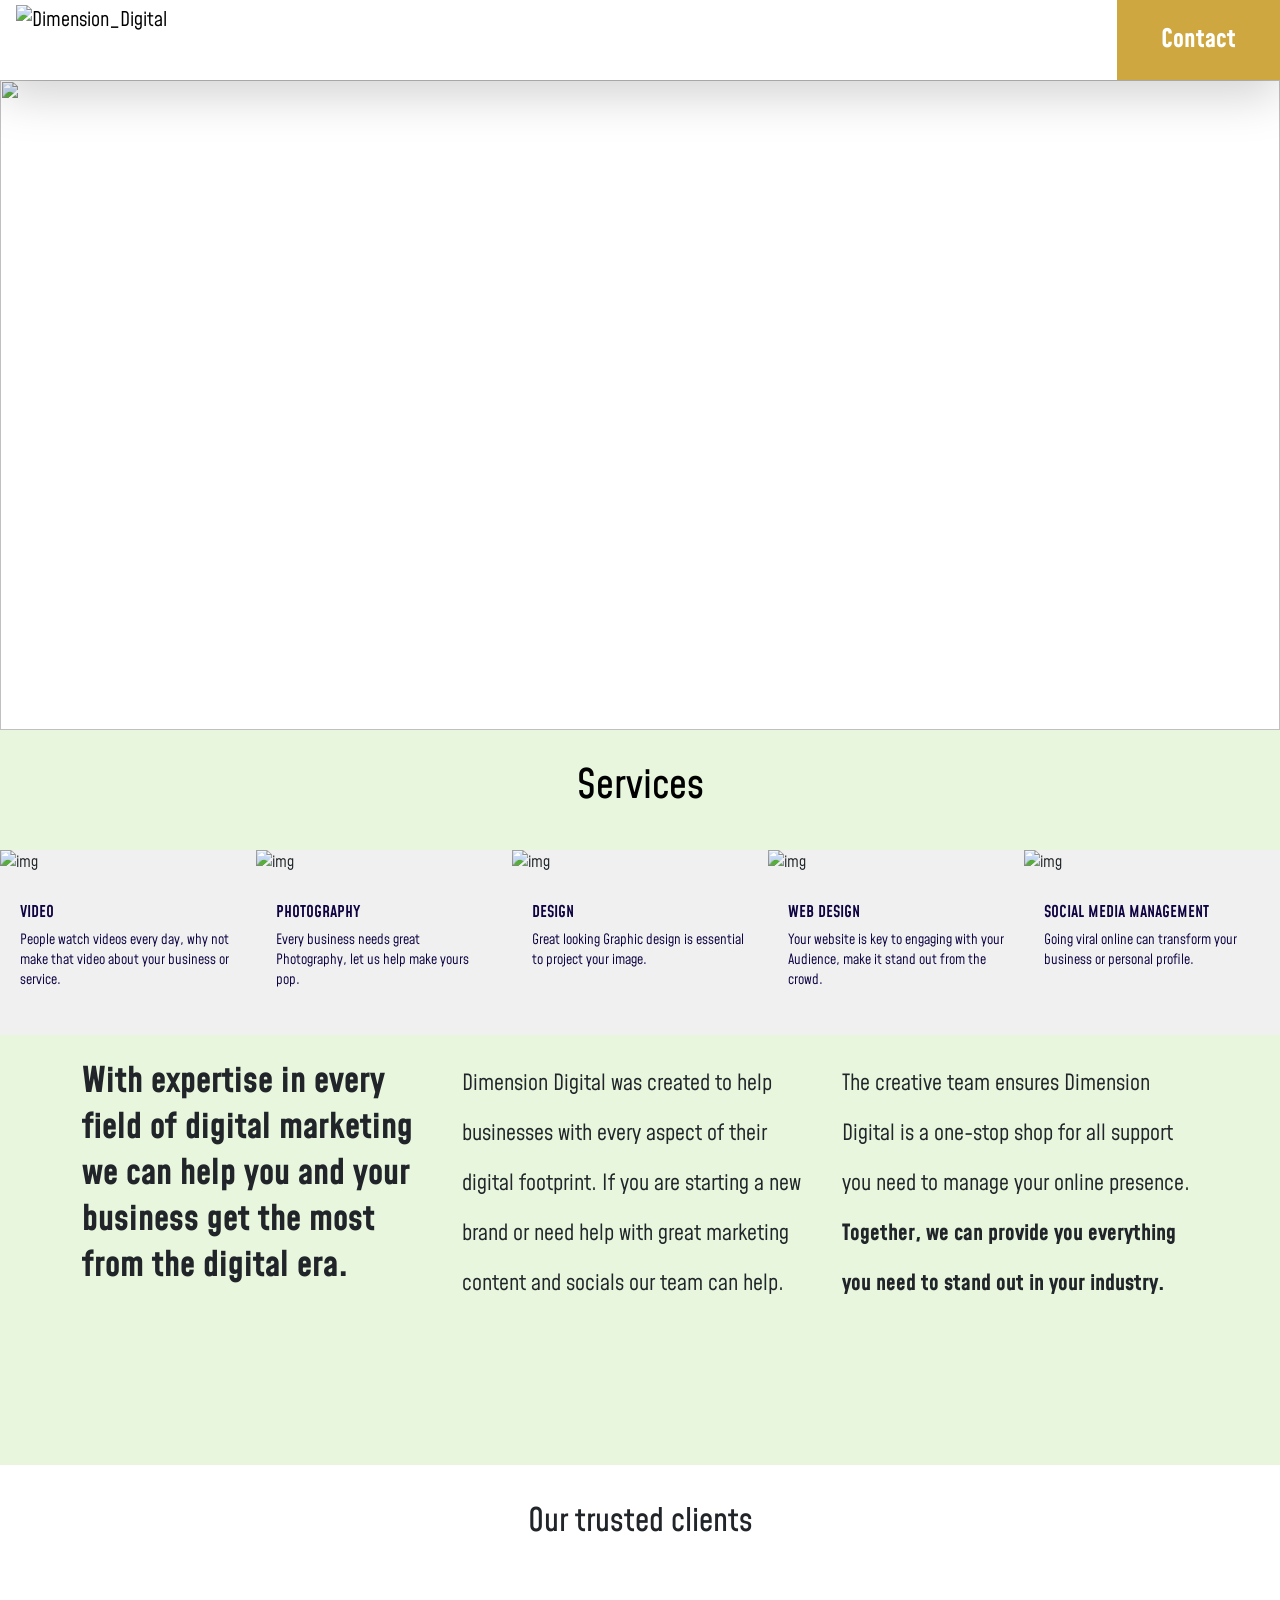
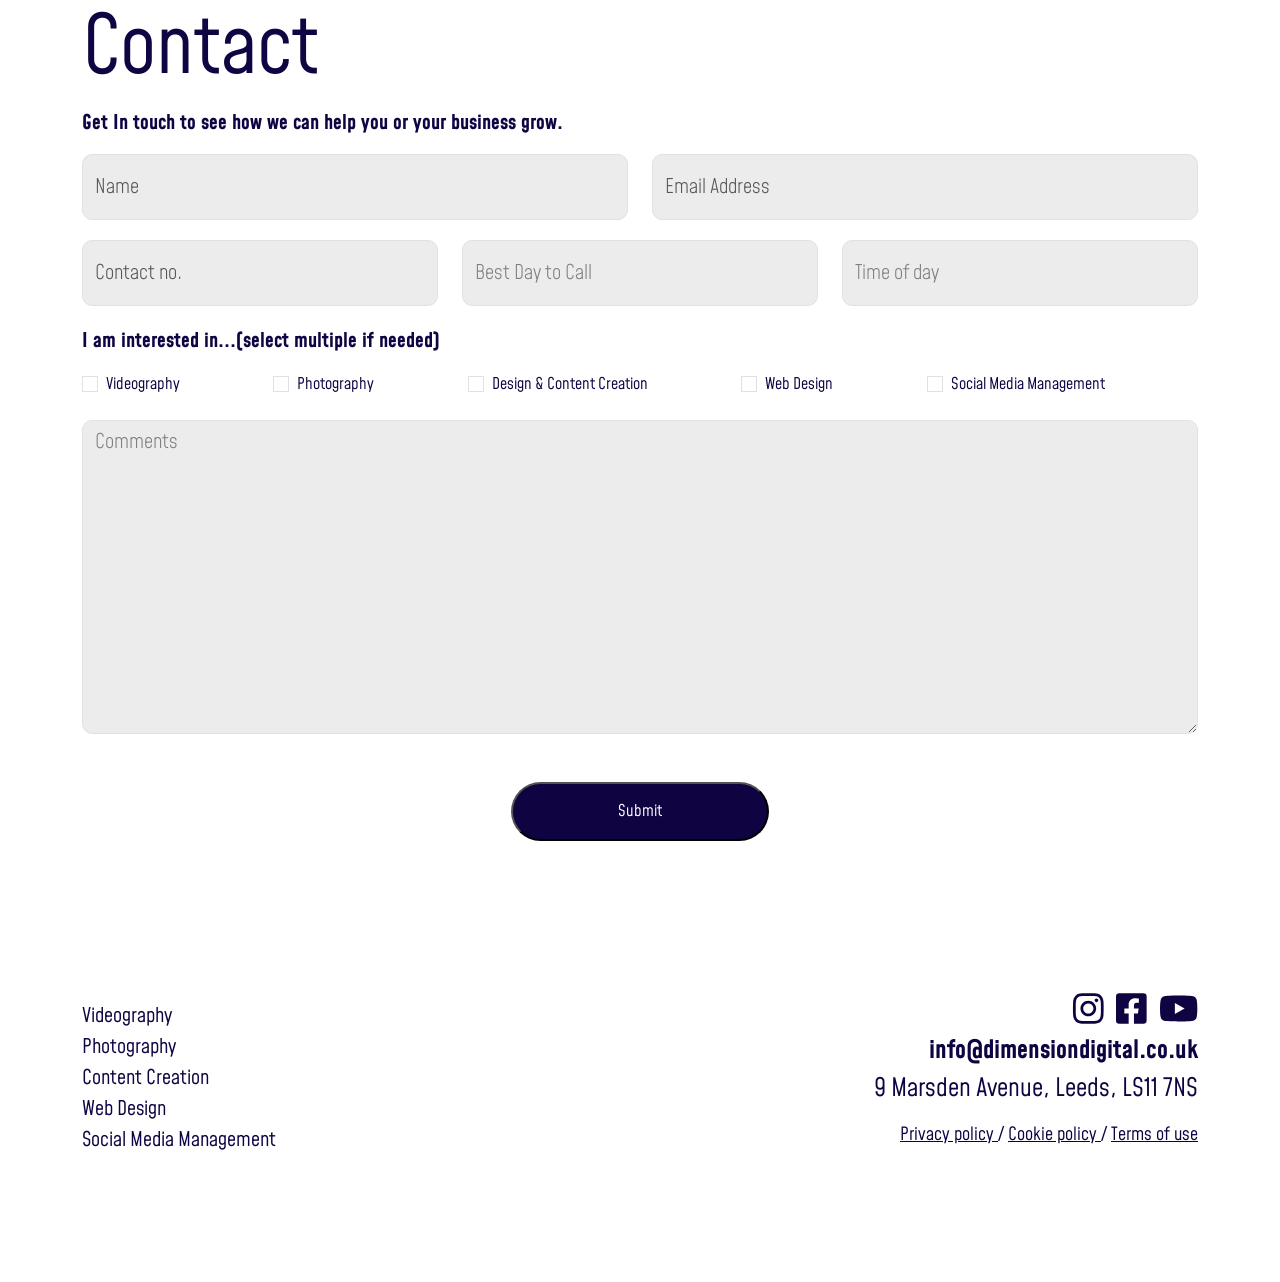
==== index.html @ ffa79e67 "Add files via upload" ====
<!DOCTYPE html>
<html lang="en">

<head>
  <meta charset="UTF-8" />
  <meta name="viewport" content="width=device-width, initial-scale=1.0" />
  <!-- cdn to add icons -->
  <link rel="stylesheet" href="https://cdnjs.cloudflare.com/ajax/libs/font-awesome/6.7.2/css/all.min.css" />
  <!-- carousel files -->
   <link rel="stylesheet" href="css/owl.theme.default.min.css">
   <link rel="stylesheet" href="css/owl.carousel.min.css">
  <!-- bootstrap files -->
  <link href="https://cdn.jsdelivr.net/npm/bootstrap@5.3.7/dist/css/bootstrap.min.css" rel="stylesheet"
    integrity="sha384-LN+7fdVzj6u52u30Kp6M/trliBMCMKTyK833zpbD+pXdCLuTusPj697FH4R/5mcr" crossorigin="anonymous" />
  <!-- css files -->
  <link rel="stylesheet" href="css/style.css" />
  <link rel="stylesheet" href="css/media.css" />
  <!--  -->
   <script src="https://www.google.com/recaptcha/api.js" async defer></script>
  <script src="https://www.google.com/recaptcha/api.js?onload=onloadCallback&render=explicit"
    async defer>
</script>
  <title>Dimension_Digital</title>
</head>
<body>

  <!-- header -->
  <header class="shadow-lg" id="header"> 
    <div class="container-fluid m-0 p-0">
      <!--  -->
      <nav class="navbar navbar-expand-lg p-0 m-0">
        <div class="container-fluid px-lg-0 d-flex justify-content-lg-end ">
          <!-- 1 -->
          <a class="navbar-brand ps-3" href="index.html">
            <img src="assets/a-images/dimension-Digital-Logo.webp" class="d-flex justify-content-start " width="auto"
              height="70px" class="d-inline-block align-top" alt="Dimension_Digital">
          </a>
          <!-- 2 -->
          <button class="navbar-toggler" type="button" data-bs-toggle="collapse"
            data-bs-target="#navbarSupportedContent" aria-controls="navbarSupportedContent" aria-expanded="false"
            aria-label="Toggle navigation" id="menu-toggle">
            <div class="hamburger-lines">
              <span class="line line1"></span>
              <span class="line line2"></span>
              <span class="line line3"></span>
            </div>
          </button>

          <!-- 3 -->
          <div class="collapse navbar-collapse " id="navbarSupportedContent">
            <ul class="navbar-nav d-flex justify-content-lg-end justify-content-sm-center m-auto" id="navbar-auto">
              <li class="nav-item partly">
                <a class="nav-link active" aria-current="page" href="choose_us.html">Why Choose Us</a>
              </li>
              <li class="nav-item partly">
                <a class="nav-link" href="case-studies.html">Case Studies</a>
              </li>
              <div class="ulist d-sm-flex justify-content-sm-center align-items-sm-center">
                <li class="nav-item dropdown" id="toborder-right">
                  <a class="nav-link dropdown-toggle" href="#" role="button" data-bs-toggle="dropdown"
                    aria-expanded="false">
                    Services
                  </a>
                  <!-- <ul class="dropdown-menu"> -->

                  <ul class="dropdown-menu" id="formobile-version" aria-labelledby="navbarDropdown"
                  
                    data-bs-popper="static" id="services-toggle">
                    <!--  d-sm-block -->
                    <li><a class="dropdown-item" href="videography.html">Vediography</a></li>
                    <li><a class="dropdown-item" href="photography.html">Photography</a></li>
                    <li><a class="dropdown-item" href="design.html">Design</a></li>
                    <li><a class="dropdown-item" href="web-design.html">Web Design</a></li>
                    <li><a class="dropdown-item" href="social-media.html">Social Media Management</a></li>

                  </ul>
                </li>
              </div>
            </ul>

            <!-- buton in ulist -->
            <div
              class="d-flex justify-content-lg-end flex-direction-sm-column justify-content-sm-center justify-content-center">
             <a href="contact.html" style="text-decoration: none;"><button class="nav-contact">Contact</button></a> 

            </div>
          </div>
        </div>
      </nav>
      <!--  -->
    </div>
  </header>
  <!-- header end  -->

  <main>
  <div class="container-fluid p-0 m-0">
      <div class="content-vedio header">
        <!-- 1 -->
        <div class="video-div" id="video-div">

          <img src="assets/a-images/Video-service-header.jpeg" class="image-fluid" width="100%" height="650"></img>
        </div>
        <!-- 2 -->
        <div class="content-wrap">
          <h1 class="text-center fs-md-2 fs-sm-3">CREATING EVERY ASPECT OF DIGITAL CONTENT</h1>
          <div class="annimation-thing d-flex justify-content-center ">
            <div class="border-animation d-flex justify-content-center pb-2">
              <div class="circle-custom"></div>
            </div>
          </div>
        </div>
      </div>
  </div>
    <!-- section-1 (services)-->
  <section class="section1">
      <!-- 1 -->
      <section class="services-section">
        <div class="services-heading d-flex justify-content-center align-items-center">
          <h2>Services</h2>
        </div>
        <!-- cards -->
        <div class="services-card">
          <!-- 1 -->
          <div class="card-entity card-entity-one">
            <!-- image -->
            <div class="image-size">
              <img loading="lazy" src="assets/a-images/strategy.webp" alt="img">
            </div>
            <!-- content -->
            <div class="content">
              <h3>Video</h3>
              <p>People watch videos every day, why not make that video about your business or service.</p>
              <div class="hidden-anchor">
                <a href="videography.php">Read More <span><svg class="svg-inline--fa fa-arrow-right" aria-hidden="true"
                      focusable="false" data-prefix="fas" data-icon="arrow-right" role="img"
                      xmlns="http://www.w3.org/2000/svg" viewBox="0 0 448 512" data-fa-i2svg="">
                      <path fill="currentColor" d="M438.6 278.6c12.5-12.5 12.5-32.8 0-45.3l-160-160c-12.5-12.5-32.8-12.5-45.3 
                  0s-12.5 32.8 0 45.3L338.8 224 32 224c-17.7 0-32 14.3-32 32s14.3 32 32 32l306.7 
                   0L233.4 393.4c-12.5 12.5-12.5 32.8 0 45.3s32.8 12.5 45.3 0l160-160z"></path>
                    </svg>
                  </span>
                </a>
              </div>
            </div>
          </div>
          <!--[[[[[[[[[[]]]]]]]]]] 2 -->
          <div class="card-entity card-entity-one">
            <!-- image -->
            <div class="image-size">
              <img loading="lazy" src="assets/a-images/listing-image.webp" alt="img">
            </div>
            <!-- content -->
            <div class="content">
              <h3 class="">photography</h3>
              <p class="">Every business needs great Photography, let us help make yours pop.</p>
              <div class="hidden-anchor">
                <a href="videography.php">Read More <span><svg class="svg-inline--fa fa-arrow-right" aria-hidden="true"
                      focusable="false" data-prefix="fas" data-icon="arrow-right" role="img"
                      xmlns="http://www.w3.org/2000/svg" viewBox="0 0 448 512" data-fa-i2svg="">
                      <path fill="currentColor" d="M438.6 278.6c12.5-12.5 12.5-32.8 0-45.3l-160-160c-12.5-12.5-32.8-12.5-45.3 
                  0s-12.5 32.8 0 45.3L338.8 224 32 224c-17.7 0-32 14.3-32 32s14.3 32 32 32l306.7 
                   0L233.4 393.4c-12.5 12.5-12.5 32.8 0 45.3s32.8 12.5 45.3 0l160-160z"></path>
                    </svg>
                  </span>
                </a>
              </div>
            </div>
          </div>
          <!-- 3 -->
          <div class="card-entity card-entity-one">
            <!-- image -->
            <div class="image-size">
              <img loading="lazy" src="assets/a-images/Design-service-i.webp" alt="img">
            </div>
            <!-- content -->
            <div class="content">
              <h3 class="">Design</h3>
              <p class="">Great looking Graphic design is essential to project your image.</p>
              <div class="hidden-anchor">
                <a href="videography.php">Read More <span><svg class="svg-inline--fa fa-arrow-right" aria-hidden="true"
                      focusable="false" data-prefix="fas" data-icon="arrow-right" role="img"
                      xmlns="http://www.w3.org/2000/svg" viewBox="0 0 448 512" data-fa-i2svg="">
                      <path fill="currentColor" d="M438.6 278.6c12.5-12.5 12.5-32.8 0-45.3l-160-160c-12.5-12.5-32.8-12.5-45.3 
                  0s-12.5 32.8 0 45.3L338.8 224 32 224c-17.7 0-32 14.3-32 32s14.3 32 32 32l306.7 
                   0L233.4 393.4c-12.5 12.5-12.5 32.8 0 45.3s32.8 12.5 45.3 0l160-160z"></path>
                    </svg>
                  </span>
                </a>
              </div>
            </div>
          </div>

          <!-- 4 -->
          <div class="card-entity card-entity-one">
            <!-- image -->
            <div class="image-size">
              <img loading="lazy" src="assets/a-images/web-design.webp" alt="img">
            </div>
            <!-- content -->
            <div class="content">
              <h3 class="">web design</h3>
              <p class="">Your website is key to engaging with your Audience, make it stand out from the crowd.</p>
              <div class="hidden-anchor">
                <a href="videography.php">Read More <span><svg class="svg-inline--fa fa-arrow-right" aria-hidden="true"
                      focusable="false" data-prefix="fas" data-icon="arrow-right" role="img"
                      xmlns="http://www.w3.org/2000/svg" viewBox="0 0 448 512" data-fa-i2svg="">
                      <path fill="currentColor" d="M438.6 278.6c12.5-12.5 12.5-32.8 0-45.3l-160-160c-12.5-12.5-32.8-12.5-45.3 
                  0s-12.5 32.8 0 45.3L338.8 224 32 224c-17.7 0-32 14.3-32 32s14.3 32 32 32l306.7 
                   0L233.4 393.4c-12.5 12.5-12.5 32.8 0 45.3s32.8 12.5 45.3 0l160-160z"></path>
                    </svg>
                  </span>
                </a>
              </div>
            </div>
          </div>
          <!-- 5 -->
          <div class="card-entity card-entity-one">
            <!-- image -->
            <div class="image-size">
              <img loading="lazy" src="assets/a-images/social-service.webp" alt="img">
            </div>
            <!-- content -->
            <div class="content">
              <h3 class="">Social media management</h3>
              <p class="">Going viral online can transform your business or personal profile.</p>
              <div class="hidden-anchor mb-lg-4">
                <a href="videography.php">Read More <span><svg class="svg-inline--fa fa-arrow-right" aria-hidden="true"
                      focusable="false" data-prefix="fas" data-icon="arrow-right" role="img"
                      xmlns="http://www.w3.org/2000/svg" viewBox="0 0 448 512" data-fa-i2svg="">
                      <path fill="currentColor" d="M438.6 278.6c12.5-12.5 12.5-32.8 0-45.3l-160-160c-12.5-12.5-32.8-12.5-45.3 
                  0s-12.5 32.8 0 45.3L338.8 224 32 224c-17.7 0-32 14.3-32 32s14.3 32 32 32l306.7 
                   0L233.4 393.4c-12.5 12.5-12.5 32.8 0 45.3s32.8 12.5 45.3 0l160-160z"></path>
                    </svg>
                  </span>
                </a>
              </div>
            </div>
          </div>
        </div>
      </section>
      <div id="choose-us" class="container pt-4">
        <div class="row" id="paras-service">
          <!-- 1 -->
          <div class="col-lg-4 fw-bolder" id="for-sizing1">
            <p>
              <strong class="strong-one">
                With expertise
                in every field of digital marketing we can help you and your business get the most from the digital era.
              </strong>
            </p>
          </div>
          <!-- 2 -->
          <div class="col-lg-4" id="for-sizing2">
            <p>Dimension Digital was created to help businesses with every aspect of their digital footprint. If you are
              starting a new brand or need help with great marketing content and socials our team can help. </p>
          </div>
          <!-- 3 -->
            <div class="col-lg-4" id="for-sizing3">
              <p>The creative team ensures Dimension Digital is a one-stop shop for all support you need to manage your
                online presence. <br><strong>Together, we can provide you everything you need to stand out in your
                  industry.</strong></p>
          </div>
        </div>

      </div>
      <!-- 2 -->
  </section>
  <!-- section-2 -->
   <section class="index-gallery">
    <div class="container">
      <div class="row g-lg-4 g-2">
        <div class="col-lg-6 py-md-3 py-3">
          <img loading="lazy" src="assets/a-images/Rectangle-1.webp" alt="">
        </div>
        <div class="col-lg-6 py-md-3 py-3">
          <img loading="lazy" src="assets/a-images/Rectangle-2.jpg" alt="">
        </div>
        <div class="col-lg-4 py-lg-4 py-2">
          <img loading="lazy" src="assets/a-images/Rectangle-3.webp" alt="">
        </div>
        <div class="col-lg-4 py-lg-4 py-2">
          <img loading="lazy" src="assets/a-images/Rectangle-4.jpg" alt="">
        </div>
        <div class="col-lg-4 py-lg-4 py-2">
          <img loading="lazy" src="assets/a-images/Rectangle-5.webp" alt="">
        </div>
      </div>
    </div>
   </section>
 <!-- section-3 -->
  <div class="index-logos">
    <div class="container">
      <h2 class="text-center">Our trusted clients</h2>
     <div class="logos owl-carousel owl-theme" id="logosCarousel"> <!-- Added owl-carousel, owl-theme, and ID -->
    <!-- 1 -->
    <div class="item1 item"> <!-- Added 'item' class -->
        <img src="assets/a-images/adi-logo.webp" alt="ADI Logo">
    </div>
    <!-- 2 -->
    <div class="item1 item"> <!-- Added 'item' class -->
        <img src="assets/a-images/megagen.webp" alt="Megagen Logo">
    </div>
    <!-- 3 -->
    <div class="item1 item"> <!-- Added 'item' class -->
        <img src="assets/a-images/garolla-logo.webp" alt="Garolla Logo">
    </div>
    <!-- 4 -->
    <div class="item1 item"> <!-- Added 'item' class -->
        <img src="assets/a-images/smilefast.webp" alt="Smilefast Logo">
    </div>
    <!-- 5 -->
    <div class="item1 item"> <!-- Added 'item' class -->
        <img src="assets/a-images/niki-initimates.webp" alt="Niki Intimates Logo">
    </div>
    <!-- 6 -->
    <div class="item1 item"> <!-- Added 'item' class -->
        <img src="assets/a-images/rowly-healthcare.webp" alt="Rowly Healthcare Logo">
    </div>
    <!-- 7 -->
    <div class="item1 item"> <!-- Added 'item' class -->
        <img src="assets/a-images/aligners.webp" alt="Aligners Logo">
    </div>
    <!--  -->
</div>

    </div>
  </div>
    <!-- section-4 -->
  <div class="contact-form" id="r-form">
  <div class="container">
    <h1>Contact</h1>
    <p>Get In touch to see how we can help you or your business grow.</p>
    <!-- FORM -->
     <form action="contactForm" id="Contact_Form" class="row" novalidate> 

      <div class="col-lg-6 for">
         <input type="text" name="name" id="fname" placeholder="Name" class="form-control" required="">
         <div class="invalid-feedback">
                            Please write Your Name.
         </div>
      </div>
      <div class="col-lg-6 for">
        <input type="email" name="email" id="email-here" 
        pattern="^\w+([-+.']\w+)*@\w+([-.]\w+)*\.\w+([-.]\w+)*$" 
           placeholder="Email Address" class="form-control" required="">
          <div class="invalid-feedback">
                            Please enter a vaild Email.
          </div>
      </div>   
      <div class="col-lg-4 for">
        <input type="tel" name="phone" id="contact-no" pattern="[0-9]{11}"
         placeholder="Contact no." class="form-control" required="">
         <div class="invalid-feedback">
                            Please enter a valid contact no.
          </div>
      </div>
      <div class="col-lg-4 for">
        <select class="form-select form-select-lg mb-3" id="bestday" aria-label=".form-select-lg example" 
        name="bestday" required="">
                            <option selected="" disabled="" value="">Best Day to Call</option>
                            <option value="monday">Monday</option>
                            <option value="tuesday">Tuesday</option>
                            <option value="wednesday">Wednesday</option>
                            <option value="thursday">Thursday</option>
                            <option value="friday">Friday</option>
          </select>
          <div class="invalid-feedback">
                            Please choose a Day.
           </div>
      </div>
      <div class="col-lg-4 for">
        <select class="form-select form-select-lg mb-3" id="besttime" name="besttime" 
        aria-label=".form-select-lg example" required="">
                            <option selected="" disabled="" value="">Time of day</option>
                            <option value="9">9:00 AM</option>
                            <option value="10">10:00 AM</option>
                            <option value="11">11:00 AM</option>
                            <option value="12">12:00 PM</option>
                            <option value="2">2:00 PM</option>
                            <option value="3">3:00 PM</option>
                            <option value="4">4:00 PM</option>
                            <option value="5">5:00 PM</option>
        </select>
        <div class="invalid-feedback">
                            Please choose a valid time.
                        </div>
      </div>
      <div class="col-lg-12 for">
        <p>I am interested in...(select multiple if needed)</p>
        <div class="mb-3 d-flex" id="chooose-intrest">
                            <div class="form-check mb-2">
                                <input class="form-check-input" type="checkbox" name="servicetype[]" value="Videography" id="Videography">
                                <label class="form-check-label" for="Videography">
                                    Videography
                                </label>
                            </div>
                            <div class="form-check mb-2">
                                <input class="form-check-input" type="checkbox" name="servicetype[]" value="Photography" id="Photography">
                                <label class="form-check-label" for="Photography">
                                    Photography
                                </label>
                            </div>
                            <div class="form-check mb-2">
                                <input class="form-check-input" type="checkbox" name="servicetype[]" value="Design &amp; Content Creation" id="design-content-creation">
                                <label class="form-check-label" for="design-content-creation">
                                    Design &amp; Content Creation
                                </label>
                            </div>
                            <div class="form-check mb-2">
                                <input class="form-check-input" type="checkbox" name="servicetype[]" value="Web-Design" id="Web-Design">
                                <label class="form-check-label" for="Web-Design">
                                    Web Design
                                </label>
                            </div>
                            <div class="form-check mb-2">
                                <input class="form-check-input" type="checkbox" name="servicetype[]" value="Social-Media-Management" id="Social-Media-Management">
                                <label class="form-check-label" for="Social-Media-Management">
                                    Social Media Management
                                </label>
                            </div>
        </div>
        <div class="checkboxes-validation d-none text-center" id="checkboxes-validation">
                            Please Choose at least one
        </div>
      </div>
      <div class="col-lg-12 text-center for">
        <!-- TEXTAREA -->
        <textarea rows="10" class="mb-3 form-control" id="comments-form" name="message" placeholder="Comments" required=""></textarea>
          <!-- ERROR -->
       <div class="invalid-feedback">
                            Please enter valid comments.
       </div>

       <!-- CAPTCHA -->
        <div class="r-main d-flex justify-content-center mb-2">
          <div class="g-recaptcha" data-sitekey="6Ld1LoErAAAAAEiI3bT4hRa1C7MAHyv4Klt_p6e8"></div>
           <br/>
        </div>
        <!-- SUBMIT BUTTON -->
         <div class="text-center">
                            <button type="submit" id="sumbit-btn">Submit</button>
         </div>
      </div>    

     </form>
  </div>
  </div>
  </main>


 <footer>
  <div class="container mb-3">
    <div class="row align-items-center">
      <!-- 1 -->
      <div class="col-lg-4 col-md-6 mb-md-0 mb-3">
  <ul class="footer-links d-flex d-lg-block d-md-block flex-column align-items-center align-items-lg-start justify-content-center justify-content-lg-start">
    <li><a href="videography.php">Videography</a></li>
    <li><a href="photography.php">Photography</a></li>
    <li><a href="design.php">Content Creation</a></li>
    <li><a href="web-design.php">Web Design</a></li>
    <li><a href="social-media.php">Social Media Management</a></li>
  </ul>
</div>

      <!-- 2 -->
       <div class="col-lg-4 order-first order-lg-2 mb-lg-0 mb-3">
        <div class="conjest">
                    <a href="index.php">
                        <img src="assets/a-images/Dimension-Digital-Logo-2.webp" alt="">
                    </a>
        </div>
       </div>
       <!-- 3 -->
        <div class="col-lg-4 order-last col-md-6 socials-links">
          <!-- 1 -->
           <div class="d-flex justify-content-center justify-content-md-end mb-2">
                    <a href="https://instagram.com/dimension__digital?igshid=NTdlMDg3MTY=" target="_blank"><span><svg class="svg-inline--fa fa-instagram" aria-hidden="true" focusable="false" data-prefix="fab" data-icon="instagram" role="img" xmlns="http://www.w3.org/2000/svg" viewBox="0 0 448 512" data-fa-i2svg=""><path fill="currentColor" d="M224.1 141c-63.6 0-114.9 51.3-114.9 114.9s51.3 114.9 114.9 114.9S339 319.5 339 255.9 287.7 141 224.1 141zm0 189.6c-41.1 0-74.7-33.5-74.7-74.7s33.5-74.7 74.7-74.7 74.7 33.5 74.7 74.7-33.6 74.7-74.7 74.7zm146.4-194.3c0 14.9-12 26.8-26.8 26.8-14.9 0-26.8-12-26.8-26.8s12-26.8 26.8-26.8 26.8 12 26.8 26.8zm76.1 27.2c-1.7-35.9-9.9-67.7-36.2-93.9-26.2-26.2-58-34.4-93.9-36.2-37-2.1-147.9-2.1-184.9 0-35.8 1.7-67.6 9.9-93.9 36.1s-34.4 58-36.2 93.9c-2.1 37-2.1 147.9 0 184.9 1.7 35.9 9.9 67.7 36.2 93.9s58 34.4 93.9 36.2c37 2.1 147.9 2.1 184.9 0 35.9-1.7 67.7-9.9 93.9-36.2 26.2-26.2 34.4-58 36.2-93.9 2.1-37 2.1-147.8 0-184.8zM398.8 388c-7.8 19.6-22.9 34.7-42.6 42.6-29.5 11.7-99.5 9-132.1 9s-102.7 2.6-132.1-9c-19.6-7.8-34.7-22.9-42.6-42.6-11.7-29.5-9-99.5-9-132.1s-2.6-102.7 9-132.1c7.8-19.6 22.9-34.7 42.6-42.6 29.5-11.7 99.5-9 132.1-9s102.7-2.6 132.1 9c19.6 7.8 34.7 22.9 42.6 42.6 11.7 29.5 9 99.5 9 132.1s2.7 102.7-9 132.1z"></path></svg><!-- <i class="fa-brands fa-instagram"></i> Font Awesome fontawesome.com --></span></a>
                    <a href="https://www.facebook.com/dimensiondigitalltd" target="_blank"><span><svg class="svg-inline--fa fa-square-facebook" aria-hidden="true" focusable="false" data-prefix="fab" data-icon="square-facebook" role="img" xmlns="http://www.w3.org/2000/svg" viewBox="0 0 448 512" data-fa-i2svg=""><path fill="currentColor" d="M400 32H48A48 48 0 0 0 0 80v352a48 48 0 0 0 48 48h137.25V327.69h-63V256h63v-54.64c0-62.15 37-96.48 93.67-96.48 27.14 0 55.52 4.84 55.52 4.84v61h-31.27c-30.81 0-40.42 19.12-40.42 38.73V256h68.78l-11 71.69h-57.78V480H400a48 48 0 0 0 48-48V80a48 48 0 0 0-48-48z"></path></svg><!-- <i class="fa-brands fa-square-facebook"></i> Font Awesome fontawesome.com --></span></a>
                    <a href="https://www.youtube.com/@dimension__digital" target="_blank"><span><svg class="svg-inline--fa fa-youtube" aria-hidden="true" focusable="false" data-prefix="fab" data-icon="youtube" role="img" xmlns="http://www.w3.org/2000/svg" viewBox="0 0 576 512" data-fa-i2svg=""><path fill="currentColor" d="M549.655 124.083c-6.281-23.65-24.787-42.276-48.284-48.597C458.781 64 288 64 288 64S117.22 64 74.629 75.486c-23.497 6.322-42.003 24.947-48.284 48.597-11.412 42.867-11.412 132.305-11.412 132.305s0 89.438 11.412 132.305c6.281 23.65 24.787 41.5 48.284 47.821C117.22 448 288 448 288 448s170.78 0 213.371-11.486c23.497-6.321 42.003-24.171 48.284-47.821 11.412-42.867 11.412-132.305 11.412-132.305s0-89.438-11.412-132.305zm-317.51 213.508V175.185l142.739 81.205-142.739 81.201z"></path></svg><!-- <i class="fa-brands fa-youtube"></i> Font Awesome fontawesome.com --></span></a>
            </div>
           <!-- 2 -->
            <div class="d-flex justify-content-center justify-content-md-end mail-to mb-2">
                    <a href="mailto:info@dimensiondigital.co.uk">info@dimensiondigital.co.uk</a>
            </div>
            <!-- 3 -->
             <div class="d-flex justify-content-center justify-content-md-end">
                    <p class="text-end">9 Marsden Avenue, Leeds, LS11 7NS</p>
             </div>
                <!-- 4 -->
                 <div class="d-flex justify-content-center justify-content-md-end">
                    <p class="" style="font-size: 18px;">
                        <a style="color:#0F0342;text-decoration:underline" href="privacy-policy.php">Privacy policy </a>/
                        <a style="color:#0F0342;text-decoration:underline" href="cookie-policy.php"> Cookie policy </a>/
                        <a style="color:#0F0342;text-decoration:underline" href="terms-of-use.php">Terms of use</a>
                    </p>
                </div>
        </div>
    </div>
  </div>
 </footer>



  <!-- floating btn -->
  <div class="floating-btn d-md-none d-sm-block">
    <a href="contact.php">Get In Touch</a>
  </div>
  

  <!-- JAVASCRIPT FILES LINK -->
<script src="https://ajax.googleapis.com/ajax/libs/jquery/3.7.1/jquery.min.js"></script>
<script src="js/owl.carousel.min.js"></script>
<script src="js/script.js"></script>
<script src="https://cdn.jsdelivr.net/npm/@popperjs/core@2.11.8/dist/umd/popper.min.js"></script>
<script src="https://cdn.jsdelivr.net/npm/bootstrap@5.3.7/dist/js/bootstrap.min.js"></script>

<!-- for logos container carousel[[[[[[[[[[[[[[[[[[[[[[]]]]]]]]]]]]]]]]]]]]]] -->
 <script>
    $(document).ready(function(){
        var owlLogos = $("#logosCarousel"); // Select ONLY the carousel with this ID

        if (owlLogos.length) { // Check if the element actually exists on the page
            owlLogos.owlCarousel({
                loop: true,         // Allows infinite looping of slides
                margin: 30,         // Space between logos (adjust as needed)
                autoplay: true,     // <--- KEY: Autoplay is ON
                autoplayTimeout: 2000, // Time between slides (3 seconds)
                autoplayHoverPause: true, // Pause autoplay on hover
                nav: false,         // <--- KEY: No default navigation buttons
                dots: false,        // <--- KEY: No pagination dots

                items: 4,           // <--- KEY: Displays 4 items at a time on larger screens
                slideBy: 1,         // Moves 1 item at a time (smoother continuous scroll)

                responsive:{        // Define how many items show on different screen sizes
                    0:{             // For screens 0px wide and up (e.g., mobile phones)
                        items:2,
                        slideBy:1
                    },
                    480:{           // For screens from 600px to 999px wide (e.g., tablets)
                        items:3,
                        slideBy:1
                    },
                    768:{          // For screens 1000px and wider (e.g., desktops)
                        items:4,
                        slideBy:1
                    }
                }
            });
            // No custom button connections needed as requested
        }
    });
</script>
 <!-- [[[[[[[[[[[[[[[[[[[[[[[[[[[[[[[[[[[[]]]]]]]]]]]]]]]]]]]]]]]]]]]]]]]]]]]] -->
  <div class="todisplay">

<div class="error-popup" id="error-popup">
            <div class="popup-wrap">
                <div class="hide-popup" onclick="hidePopup()">
                    x
                </div>
                <div class="popup-text">
                    Form has been submitted Successfully
                </div>
            </div>
        </div>
            
  </div>
 <script>
            function hidePopup() {
            document.getElementById('error-popup').style.display = "none"
        }
 </script>
</body>
</html>
---- css/style.css ----
@import url('https://fonts.googleapis.com/css2?family=Mohave:ital,wght@0,300..700;1,300..700&display=swap');
 .nav-contact {
    padding: 21px 44px;
    background-color: #CEA741;
    outline: none;
    color: white;
    font-size: 25px;
    font-weight: 700;
    border: none;
}
header{
    /* background:linear-gradient(to right, #140A43 50% ,#637C46); */
      font-family: "Mohave", sans-serif;
    background: url(/assets/a-images/navbar-bg.png);
    background-size: cover;
    background-position: right;
    position: relative;
    z-index: 100 !important;
}
body{
      font-family: "Mohave", sans-serif;
}
/* content-vedio */
.content-video {
    display: flex;
    align-items: center;
    position: relative;
}
.video-div {
    height: 100%; 
    position: relative;
}
.content-wrap {
    position: absolute;
    top: 0;
    left: 0;
    width: 100%;
    height: 100%;
    z-index: 2;
    display: flex;
    justify-content: center;
    align-items: center;
    margin:auto;
}
.content-wrap h1 {
    font-size: 80px;
    font-weight: 400;
    line-height: 100px;
    color: white;
}
/* for border */
/*[[[[[[[[[[[[[[[[[[[[[[[[[[[[[[[[[[[[[[[[[[[[[[[[[[[[[[[[[[[[[[[[  */

/* before */
/*  */
#header  #navbarSupportedContent .nav-item>a:before
 {
    position: absolute;
    transition: all 0.35s ease;
}
#header #navbarSupportedContent .nav-item>a:before {
    bottom: 0;
    display: block;
    height: 3px;
    width: 0%;
    content: "";
    background-color: #c2f267;
}
#header #navbarSupportedContent .nav-item>a:hover:before {
   opacity:1;
    width: 84%;
}

/* [[[[[[[[[[[[[[[[[[[[[[[[[[[[[[[[[[[[[[[[[[[[[[[[[[[[[[[[[[[[[[[[ */
#navbar-auto li a{
 color:white;
 font-size: 25px;
 padding: 0 17px;
 font-weight: 400;
 color: white;
 position: relative;
 /* border-right: 1px solid rgba(255, 255, 255, 0.3); */
}
.navbar {
  position: relative;
  z-index: 10; /* above content-video which might have z-index: 2 */
}
/* solution */
.nav-link.dropdown-toggle::after {
  display: none !important;
}
.nav-item.dropdown:hover .dropdown-menu {
  display: block;
}
 #toborder-right
 {
    border-right: none;
 }
    .dropdown .dropdown-menu {
        transition: all 0.5s; 
        box-shadow: 0 0.5em 1em rgb(0 0 0 / 45%);
        background-color: white;
        overflow: hidden;
        border-radius: 8px;
        transform-origin: top center;
        transform: scale(1, 0);
        display: block;
          width:20rem;
        
    }
        .dropdown:hover .dropdown-menu {
        transform: scale(1);
    }
/*  */
 .dropdown-item {
    display: block;
    width: 100%;
    clear: both;
    font-weight: 400;
    text-align: inherit;
    text-decoration: none;
    white-space: nowrap;
    background-color: transparent;
    border: 0;
}

.dropdown-menu a {
    color: #0f0342 !important;
    text-align: left;
    font-size: 13px;
    padding: 8px 4px;
    font-size: 18px;

}
.navbar-nav .dropdown-menu a.dropdown-item {
    padding-left: 12px;
    padding-right: 12px;
    transition: all .5s ease-in-out;
}
.navbar-nav .dropdown-menu a.dropdown-item:hover {
background-color:   #F4F3F6;
}

.dropdown-item {
    transition: all .05s ease-in;
}

.dropdown-menu a {
    color: #0f0342 !important;
}
/* animation dot [[[[[[[[[[[[[[[[[[[[[[[[[[[[[[[[[[[[[[[[[[[[[[[[[[[[[[[[[[[[[[[[[[[[[[[[[[[[[[[[[[[[[[[[[*/
.annimation-thing {
    position: absolute;
    bottom: 97px;
    margin: auto;
    left: 50%; 
}
.border-animation {
    position: relative;
    width: 24px;
    height: 36px;
    border: 2px solid white;
    border-radius: 25px;
    padding: 6px 0;
}
.circle-custom {
    animation: dot 1.2s linear 2s infinite;
    position: absolute;
    height: 4px;
    width: 4px;
    border-radius: 100%;
    background-color: white;
}
@keyframes dot {
    0%{
        opacity: 1;
        top:5px;
    }
    99%{
        opacity: 0;
        top:22px;
    }
}
.content-wrap {
    position: absolute;
    top: 0;
    left: 0;
    width:100%;
    height: 50rem;
    z-index: 2;
    display: flex;
    justify-content: center;
    align-items: center;
    margin: auto;
}
/* hamburger to close animation */
.navbar-toggler .navbar-toggler-icon {
  display: none;
}

.hamburger-lines {
  display: flex;
  flex-direction: column;
  justify-content: space-between;
  width: 30px;
  height: 22px;
  position: relative;
  z-index: 1001;
}

.hamburger-lines .line {
  height: 3px;
  width: 100%;
  background: #000; /* Change to white if needed */
  border-radius: 5px;
  transition: all 0.3s ease;
  transform-origin: left;
}

/* Animation to X  burger to close icon[[[[[[[[[[[[[[[[[[[[[[[[[[[[[[[[[[[[[[[[[[[[[[[*/
.hamburger-lines.open .line1 {
  transform: rotate(45deg) translate(3px, 3px);
}

.hamburger-lines.open .line2 {
  opacity: 0;
}
.hamburger-lines.open .line3 {
    transform: rotate(-45deg) translate(-5px, 5px);
}
/* for border */
.navbar-toggler {
  border: none !important;
  box-shadow: none !important;
  outline: none !important;
  background: transparent; /* optional: remove grey background */
}
/*  */
@keyframes animate {
    0% {
        opacity: 0;
        transform: rotateX(-90deg) translateX(-50px);
    }

    50% {
        transform: rotateX(20deg) translateX(-25px);
    }

    100% {
        opacity: 1;
        transform: rotateX(0deg) translateX(0px);
    }
}
#navbar-auto li  {
    display: flex !important;
    justify-content: center !important;
    align-items: center !important;
} 


.dropdown .dropdown-menu {
    width: 12rem !important;
}

 .dropdown-menu {
  max-height: auto; /* or auto */
  overflow: visible;

}

.dropdown-menu.show {
  display: block;
}
.dropdown-menu a {
  font-size: 1.1rem !important;
  padding: 0.5rem !important;
  color: #fff; /* optional */
} 
.partly>a {
    position: relative;
    border-right: 1px solid rgba(255, 255, 255, 0.3);
}
/* [[[[[[[[[[[[[[[[[[[[[[[[[[[[[[[[[[[[[[[[[[SEVICES */
.section1 {
    padding: 0 0 140px;
    background-color: rgba(137, 210, 86, .2);
}
.services-heading {
    padding: 32px 0;
}
.services-heading h2 {
    color: black;
    font-family: "Mohave", sans-serif;
    font-weight: 500;
    font-size: 40px;
}
.services-card {
    display: grid;
    grid-template-columns: repeat(5, 1fr);
}
.services-section .card-entity .image-size {
    position: relative;
}
.services-section .card-entity img {
    width: 100%;
    height: auto;
    vertical-align: top;
    backface-visibility: initial;
}

.services-card .content {
    color: #0f0342;
    z-index: 10;
    background-color: #F0F0F0;
    position: relative;
    transition: all .3s ease-in;
}
.services-card .card-entity .content {
    padding: 29px 20px;
    max-height: 40rem;
    overflow-y: hidden;
    color: #0f0342;
}
.services-card .content h3 {
    text-transform: uppercase;
    font-size: 16px;
    font-weight: 600;
}
.services-card .card-entity p {
    font-size: 14px;
    line-height: 20px;
}
.card-entity {
    background-color: #f0f0f0;
    transition: all .3s ease-in;
}
.card-entity:hover {
    background-color: white;
}
.card-entity:hover .content {
    margin-top: -40px;
    background-color: white;
    height: fit-content;
}
.card-entity .content {
    color: #0f0342;
    z-index: 10;
    position: relative;
    transition: all .3s ease-in;
}


.card-entity .hidden-anchor {
    position: absolute;
    bottom: -18px;
    display: none;
    transition: all .3s ease-in;
}


.hidden-anchor a {
    color: #0f0342;
    font-size: 14px;
}
svg:not(:host).svg-inline--fa, svg:not(:root).svg-inline--fa {
    overflow: visible;
    box-sizing: content-box;
}
.svg-inline--fa {
    display:  inline-block;
    height: 1em;
    overflow: visible;
    vertical-align: -.125em;
} 
.hidden-anchor a {
    text-decoration: none;
}
.hidden-anchor a:hover {
    text-decoration: underline !important;
}
.card-entity:hover .hidden-anchor {
    margin-bottom: 20px;
    display: block;
}
.services-card .card-entity p {
    font-size: 14px;
    line-height: 20px;
}
.card-entity {
  position: relative;
}
/* [[[[[[[[[[[[[[[[[[[[[[[[[[[[[[[[[[[[[[[[[[[[[[[[[ */
.card-entity:hover .hidden-anchor {
    margin-bottom: 20px;
    display: block;
}

.card-entity .hidden-anchor {
    position: absolute;
    bottom: -18px;
    display: none;
    transition: all .3s ease-in;
}
/* paras */
#paras-service #for-sizing1 p{
    font-size: 35px;
    line-height: 46px;
    margin-top: 0;
    font-size: 700;
    margin-bottom: 1rem;
}
#paras-service #for-sizing2 p{
    font-size: 22px;
    line-height: 50px;
    margin-top: 0;
    margin-bottom: 1rem;
}
#paras-service #for-sizing3 p{
    font-size: 22px;
    line-height: 50px;
    margin-top: 0;
    margin-bottom: 1rem;
}
.row {
    --bs-gutter-x: 1.5rem;
    --bs-gutter-y: 0;
    display: flex;
    flex-wrap: wrap;
    margin-top: calc(-1 * var(--bs-gutter-y));
    margin-right: calc(-.5 * var(--bs-gutter-x));
    margin-left: calc(-.5 * var(--bs-gutter-x));
}
.row>* {
    flex-shrink: 0;
    max-width: 100%;
    padding-right: calc(var(--bs-gutter-x) * .5);
    padding-left: calc(var(--bs-gutter-x) * .5);
    margin-top: var(--bs-gutter-y);
}

/*  [[[[[[[[[[[[[[[[[[[[[[[[[[[[[[[[  */
/* floating btn */
.floating-btn {
    position: fixed;
    bottom: 15px;
    right: 29px;
    z-index: 10;
     display: none;
}
.floating-btn a {
   
    width: auto;
    height: 45px;
    padding: 0 30px;
    background: #100342;
    color: rgb(255, 255, 255);
    border-radius: 25px;
    box-shadow: white 0 2px 5px;
    /* font-family: sans-serif; */
    text-align: center;
    /* vertical-align: middle; */
    font-weight: 700;
    text-decoration: none;
    font-size: 14px;
    color: #fff;
    cursor: pointer;
    display: flex;
    align-items: center;
}
/* [[[[[[[[[[[[[[[[[[[[[[[[[[[[[[[[[ */
/* gallery */
.index-gallery {
    margin-top: -140px;
}
.index-gallery img {
    width: 100%;
    border-radius: 15px;
}
/* LOGOS CAROUSEL */
#logosCarousel .item img{

    width:95%;
}
/* FORM SETTINGS */
.contact-form {
    padding: 50px 0;
    color: #110443;
}
.contact-form p {
    font-size: 20px;
    font-weight: bold;
    line-height: 30px;
    margin-top: 0;
    margin-bottom: 1rem;
}
.form-control {
    display: block;
    width: 100%;
    padding: .375rem .75rem;
    font-size: 1rem;
    font-weight: 400;
    line-height: 1.5;
    color: var(--bs-body-color);
    background-color: var(--bs-form-control-bg);
    background-clip: padding-box;
    border: var(--bs-border-width) solid var(--bs-border-color);
    -webkit-appearance: none;
    -moz-appearance: none;
    appearance: none;
    border-radius: .375rem;
    transition: border-color .15s ease-in-out, box-shadow .15s ease-in-out;
}
.contact-form input.form-control, .contact-form select {
    height: 66px;
    border-radius: 10px;
    font-size: 20px;
    font-weight: 300;
    line-height: 30px;
    margin-bottom: 20px;
    color: #808080;
    background: rgba(217, 217, 217, 0.5);
}
 .contact-form .invalid-feedback {
    margin-bottom: 15px;
}
.invalid-feedback {
    display: none;
    width: 100%;
    margin-top: .25rem;
    font-size: .875em;
    color:#b02a37;
}
/* select */
.form-select-lg {
    padding-top: .5rem;
    padding-bottom: .5rem;
    padding-left: 1rem;
    font-size: 1.25rem;
    border-radius: .5rem;
}

.form-select {
    --bs-form-select-bg-img: url(data:image/svg+xml,%3csvg xmlns='http://www.w3.org/2000/svg' viewBox='0 0 16 16'%3e%3cpath fill='none' stroke='%23343a40' stroke-linecap='round' stroke-linejoin='round' stroke-width='2' d='m2 5 6 6 6-6'/%3e%3c/svg%3e);
    display: block;
    width: 100%;
    padding: .375rem 2.25rem .375rem .75rem;
    transition: border-color .15s ease-in-out, box-shadow .15s ease-in-out;
}
.contact-form p {
    font-size: 20px;
    font-weight: bold;
    line-height: 30px;
}
.checkboxes-validation {
    margin-top: 0.25rem;
    font-size: .875em;
    color: #b02a37;
    margin-bottom: 15px;
}
.contact-form #chooose-intrest {
    flex-wrap: wrap;
}
.form-check {
    display: block;
    min-height: 1.5rem;
    padding-left: 1.5em;
    margin-bottom: .125rem;
}
.contact-form textarea {
    border-radius: 10px;
    font-size: 20px;
    font-weight: 300;
    line-height: 30px;
    margin-bottom: 20px;
    color: #808080;
    background: rgba(217, 217, 217, 0.5);
}
textarea.form-control {
    min-height: calc(1.5em + .75rem + calc(var(1px) * 2));
}
#r-form h1 {
    font-size: 80px;
    font-weight: 400;
    line-height: 100px;
    letter-spacing: 0em;
    text-align: left;
}
#r-form p {
    font-size: 20px;
    font-weight: bold;
    line-height: 30px;
    margin-top: 0;
    margin-bottom: 1rem;
}
.contact-form #chooose-intrest .form-check {
    flex-grow: 1;
}
label {
    display: inline-block;
    color:rgb(17, 4, 67) !important;
}
.form-check-input {
    /* --bs-form-check-bg: var(--bs-form-control-bg); */
    width: 1em;
    height: 1em;
    margin-top: .25em;
    vertical-align: top;
    background-color: var(--bs-form-check-bg);
    background-image: var(--bs-form-check-bg-image);
    background-repeat: no-repeat;
    background-position: center;
    background-size: contain;
    border: 1px solid #dee2e6;
}
.form-check .form-check-input {
    float: left;
    margin-left: -1.5em;
}
.contact-form #chooose-intrest .form-check input[type=checkbox] {
    border-radius: 0;
}
.form-check-input.is-valid:checked, .was-validated .form-check-input:valid:checked {
    background-color:#0c6dcf;
}
.form-check-input.is-valid, .was-validated .form-check-input:valid {
    border-color: #dee2e6;
}
.index-logos {
    padding-top: 50px;
}
#r-id h1 {
    font-size: 80px;
    font-weight: 400;
    line-height: 100px;
    letter-spacing: 0em;
    text-align: left;
}
/* button */
.contact-form button {
    height: 59px;
    width: 258px;
    left: 591px;
    top: 1207px;
    border-radius: 30px;
    background-color: #100342;
    color: white;
}
/* ................ */
/* When expanded */
#formobile-version.expand {
  max-height: 500px; /* enough to show all dropdown items */
}

/* FOOTER STYLING */
footer {
    color: #0F0342;
    padding: 100px 0;
}
footer ul.footer-links {
    list-style: none;
    padding-left: 0;
    margin-bottom: 0;
}
footer ul.footer-links li {
    list-style: none;
    line-height: 30px;
}
footer ul.footer-links a {
    color: #0f0342;
    font-size: 20px;
    line-height: 30px;
}
footer .conjest {
    text-align: center;
}
footer .conjest img {
    width: 213px;
}
footer .socials-links .d-flex.justify-content-md-end {
    gap: 12px;
}
footer .mail-to a {
    color: #0F0342;
    font-size: 25px;
    font-weight: bold;
    line-height: 30px;
}
footer p {
    font-size: 25px;
    font-weight: 400;
    line-height: 30px;
}
footer .socials-links span {
    font-size: 35px;
    color: #0f0342;
    line-height: 0;
}
.footer-links li a{
    text-decoration: none;
}
/* placeholder */

#Contact_Form #comments-form{
    border-radius: 10px;
    font-size: 20px;
    font-weight: 300;
    line-height: 30px;
    margin-bottom: 20px;
    color: #808080 !important;
     background: rgba(217, 217, 217, 0.5);
}
#Contact_Form #comments-form::placeholder {
     color: #808080;
     opacity: 1;
    
}
/* INVALID  CLASS  */
.invalid {
    border-color: #CB3E3E;
    border: 1px solid rgb(203, 62, 62);
    padding-right: calc(1.5em + 0.75rem);
    background-image: url(/assets/a-images/invalid.PNG) !important;
    background-repeat: no-repeat !important;
    background-position: right calc(0.375em + 0.1875rem) center !important;
}
/* IS-INVALID */
.is-invalid {
    border-color: #CB3E3E;
    border: 1px solid rgb(203, 62, 62);
    padding-right: calc(1.5em + 0.75rem);
}
.invalid-plus {
    border-color: #CB3E3E  !important;
    border: 1px solid rgb(203, 62, 62);
    padding-right: calc(1.5em + 0.75rem); 
    background-image: url(/assets/a-images/invalid.PNG) !important;
    background-repeat: no-repeat !important;
    background-position: right calc(0.375em + 0.1875rem) top !important;
}

/* valid classes  */
.control-valid {
    border-color:#198754;
    padding-right: calc(1.5em + .75rem);
    background-image: url(/assets/a-images/checked.PNG) !important;
     background-repeat: no-repeat !important;
    background-position: right calc(.375em + .1875rem) center !important;
    background-size: calc(.75em + .375rem) calc(.75em + .375rem) !important;
}
.control-valid1 {
    border-color:#198754;
    padding-right: calc(1.5em + .75rem);
}
.control-valid2 {
    border-color:#198754;
    padding-right: calc(1.5em + .75rem);
    background-image: url(/assets/a-images/checked.PNG) !important;
     background-repeat: no-repeat !important;
   background-position: right calc(0.375em + 0.1875rem) top !important;
}
    
    
    /* popup */
.error-popup {
    position: fixed;
    display: flex;
    align-items: center;
    justify-content: center;
    top: 0;
    left: 0;
    z-index: 10;

    width: 100vw;
    height: 100vh;
    background: transparent;

    /* --- ADD THESE LINES --- */

    /* ----------------------- */
}

.popup-wrap {
    background: #12093F !important;
    border-radius: 5px;
    /* box-shadow: 0 0 5px 5px rgba(0, 0, 0, 0.2); */
    padding: 5px 10px;
    max-width: 500px;
    margin: auto;
}
.hide-popup {
    color: white;
    text-align: right;
    cursor: pointer;
    font-weight: bold;
}
.popup-text {
    padding: 10px 30px 30px;
    text-align: center;
    color: white;
}
.todisplay{
    display:none;
} 
/* {{{{{{{{{{{{{{{{{{{{{{{{{{{{ ' WHY CHOOSE US -PAGE ' */
 .content1 {
    background-image: url(/assets/a-images/choose-us.jpg);
    background-size: cover;
    background-attachment: fixed;
}
 #content-studies{
    background-image: url(/assets/a-images/cs-header.jpg);
    background-size: cover;
    background-attachment: fixed;
        background-position: center center;
}
.content1 {
    display: flex;
    align-items: center;
    height:75vh; 
     width:100%;
     position :relative;
}
.content1 .content1-wrap {
    width: 72.5%;
    margin: auto;

}
.content1 h1 {
    font-size: 80px;
    font-weight: 400;
    line-height: 100px;
    color: white;
}
#annimation-thing {
    position: absolute;
    /* bottom: 90px; */
    bottom:15px;
    margin: auto;
    left: 50%;
}
.position{
    position : relative;
}
/* choose us , part3 */
.a-specialist.choose-page {
    padding-bottom: 150px;
}
.a-specialist {
    background-color: #E9F6DD;
    padding: 50px 0;
    color: #100342;
}
.a-specialist #for-paragraphs h2{
    font-size:2rem;
    font-weight: 500;
}
.a-specialist p {
    font-size: 22px;
    line-height: 50px;
    margin-bottom:1rem;
    font-weight: 400;
}
.third-choose {
    margin-top: -100px;
}
.third-choose .position-relative {
    border-radius: 12px;
    overflow: hidden;
}
.play-icon {
    position: absolute;
    top: 0px;
    left: 0;
    /* right: 0; */
    width: 100%;
    height: 100%;
}
.play-icon span {
    font-size: 30px;
    width: 70px;
    height: 70px;
    border-radius: 50%;
    color: white;
    border: 2px solid white;
}
.for-choosepart img {
    width: 100%;
}
.choose-classes{
    font-size: 22px;
    line-height:50px;
}



/* for CASE STUDIES */
.customer-ex {
    color: #100342;
    padding: 20px 0;
     font-family: "Mohave", sans-serif;
}
.customer-ex img {
    width: 100%;
    border-radius: 40px;
}
.customer-ex h2 {
    font-size: 40px;
    font-weight: 700;
}
.customer-ex h3 {
    font-size: 20px;
    font-weight: 700;
}
 .customer-ex p {
    font-size: 22px;
    line-height: 50px;
}
.customer-ex button {
    font-family: med;
    font-size: 22px;
    /* background-color: #CEA741; */
    height: 59px;
    width: 258px;
    left: 591px;
    top: 1207px;
    border-radius: 30px;
    background-color: #100342;
    color: white;
    border: none;
}
.customer-ex a {
    color: #100342;
    font-size: 20px;
    font-weight: 700;
    line-height: 70px;
}
.customer-ex .line {
    height: 1px;
    width: 100%;
    background-color: #000000;
}
/* part4 */
.take-ur {
    padding: 30px 0;
    background: url(/assets/a-images/case-header-2.png);
    background-size: cover;
    color: white;
     font-family: "Mohave", sans-serif;
}
.take-ur h2 {
    font-size: 40px;
    font-weight: 700;
    line-height: 70px;
     font-family: "Mohave", sans-serif;

}
.take-ur p {
    font-size: 20px;
    font-weight: 400;
    line-height: 40px;
     font-family: "Mohave", sans-serif;
}
.take-ur button {
    font-size: 22px;
    font-weight: 700;
    text-align: center;
    background-color: #CEA741;
    height: 59px;
    width: 258px;
    left: 591px;
    top: 1207px;
    border-radius: 30px;
    /* background-color: #100342; */
    color: white;
    border: none;
     font-family: "Mohave", sans-serif;
}

/* last gallery */
#portfolio {
    margin-top: 0;
    padding: 20px 0;
    color: #0F0342;
}

#portfolio  h2 {
    margin-bottom: 20PX;
    font-size: 2rem;
    line-height: 38px;
    font-weight: 500;
}

/* PHOTOGRAPHY */
.photography-port {
    padding: 30px 0;
}

.photography-port img {
    margin-bottom: 10px;
    width:100%;
}

/* last photo */
.people-watch {
    padding: 50px 0;
    background-image: url(/assets/a-images/service-work.png);
    background-size: cover;
    color: white;
}
.people-watch p {
    font-size: 18px;
    line-height: 33px;

}
.people-watch h2 {
    text-transform: uppercase;
}
.people-watch img {
    border-radius: 17px;
    width:100%;
}
/* DESIGN PAGE */
#design-banner{
    background-image: url(/assets/a-images/Design-header.jpg);
    background-size: cover;
    background-attachment: fixed;
    display: flex;
    align-items: center;

}
.web-portfolio {
    padding: 30px 0;
}
.web-portfolio img {
    border-radius: 20px;
    width:100%;
}
/* next -part */
.card-services {
    padding: 20px 0;
}
.card-services .img-div {
    margin-bottom: 10px;
}
.card-services .img-div img {
    width: 100%;
    border-radius: 10px;
}
.card-services .content {
    background-color: #E9F6DD;
    padding: 30px 20px;
    height: 277px;
    border-radius: 10px;
    color: #100342;
    margin-bottom: 10px;
}
.card-services .content h2 {
    font-size: 38px;
    font-weight: 700;
    line-height: 55px;
}
.card-services .content p {
    font-size: 22px;
    font-weight: 400;
    line-height: 30px;
}
/* WEB DESIGN */
#social-header {
    background: url(/assets/a-images/web-Design-header-mfu.jpg);
    background-size: cover;
    background-attachment: fixed;
}
.choose-specialist {
    padding: 20px 0;
    color: #100342;
}
.choose-specialist .expert-mimg  {
    border-radius: 20px;
    width:100%;
}
 h2 {
        font-size: 2rem;
    }
    p {
    font-size: 22px;
    line-height: 50px;
}

p {
    margin-top: 0;
    margin-bottom: 1rem;
}
.choose-specialist .innr-row .col-lg-6 {
    display: flex;
    gap: 10px;
}
.choose-specialist .innr-row .img-div img {
    width: 70px;
}
.choose-specialist .innr-row p {
    line-height: 22px;
}
.choose-specialist .innr-row p {
    line-height: 22px;
}
/* not 2nd last */
.a-specialist {
    background-color: #E9F6DD;
    padding: 50px 0;
    color: #100342;
}
/*  portfolio*/
.web-portfolio {
    padding: 30px 0;
}
.web-portfolio img {
    border-radius: 20px;
    width:100%;
}
.cgub .row {
    background-color: #F4FBEE;
}
.cgub .row .col-lg-6 {
    padding: 30px 0;
}
.cgub .row .col-lg-6.con {
    background-color: #EAF7DF;
}
.cgub .inner-con {
    width: 75%;
    margin: auto;
}
 h3 {
        font-size: 1.75rem;
    }
    .cgub .inner {
    width: 50%;
    margin: auto;
}
.cgub img {
    width: 100%;
}
/* SOCILA MEDIA PAGE */
#social-media-header{
    background-image: url(/assets/a-images/Social-media-header.jpg);
    background-size: cover;
    background-attachment: fixed;
}
.a-specialist {
    background-color: #E9F6DD;
    padding: 50px 0;
    color: #100342;
}
.a-specialist ul {
    font-size: 22px;
    line-height: 50px;
    margin-top: 0;
    margin-bottom: 1rem;
    padding-left: 2rem;
}
/* pakages */
.content-package {
    background-image: linear-gradient(to left, #B6D243, #12093F);
    color: white;
    padding: 30px 0;
}
.content-package .d-flex.justify-content-between {
    margin-bottom: 30px;
}
.content-package .price-img {
    width: 200px;
}
.content-package .content-para {
    font-weight: bold;
    font-size: 40px;
}
.content-package .entity {
    background-color: white;
    padding: 30px 15px;
    border-radius: 20px;
    color: black;
    position: relative;
    overflow: hidden;
}
.content-package .entity::before {
    content: "";
    width: 100%;
    background-color: #ECECED;
    height: 21px;
    position: absolute;
    top: 0;
    left: 0;
}
.content-package .entity h2 {
    font-weight: bold;
}

.clr-blue {
    color: #1E50A6;
}
.content-package .entity .ul-list {
    height: 148px;
    overflow-y: hidden;
}
.content-package .entity .price-here {
    font-size: 50px;
    margin-bottom: 0;
    line-height: 42px;
}
.content-package .entity .inc-wat p {
    font-size: 13px;
    line-height: 20px;
    margin-bottom: 0;
}
.content-package .entity::after {
    content: "";
    width: 100%;
    background-color: #ECECED;
    height: 21px;
    position: absolute;
    bottom: 0;
    left: 0;
}
a {
    text-decoration: none;
}
.content-package .entity h2 {
    font-weight: bold;
}
.clr-lblue {
    color: #2BA9C8;
}
.content-package .entity ul {
    list-style: none;
    padding-left: 0;
}
.clr-lblue {
    color: #2BA9C8;
}
.content-package .entity h2 {
    font-weight: bold;
}

.clr-lgreen {
    color: #25A180;
}
.content-package .entity ul {
    list-style: none;
    padding-left: 0;
}
.clr-lgreen {
    color: #25A180;
}
/* PAGE VIDEOGRAPHY */
#video-header{
    background-image: url(/assets/a-images/Video-service-header.jpeg);
    background-size: cover;
    background-attachment: fixed;
}
/* nnnnnnnnnnnnnnnnnnnnnn */
.videos-section {
    padding: 30px 0;
}
.videos-section .position-relative {
    border-radius: 12px;
    overflow: hidden;
}
.videos-section .position-relative img {
    width:100%;
}
/* [[[[[[[[[[[[[[[[[[[[[[[[[[[[[[[[[[[[[[[[[[[[[[[[[[[[[[[[[ */
.mfp-bg {
    top: 0;
    left: 0;
    width: 100%;
    height: 100%;
    z-index: 1042;
    overflow: hidden;
    position: fixed;
    background: #0b0b0b;
    opacity: 0.8;
}
.mfp-wrap {
    top: 0;
    left: 0;
    width: 100%;
    height: 100%;
    z-index: 1043;
    position: fixed;
    outline: none !important;
}
.mfp-iframe-holder {
    padding-top: 40px;
    padding-bottom: 40px;
}
.mfp-container {
    text-align: center;
    position: absolute;
    width: 100%;
    height: 100%;
    left: 0;
    top: 0;
    padding: 0 8px;
    box-sizing: border-box;
}
.mfp-container:before {
    content: '';
    display: inline-block;
    height: 100%;
    vertical-align: middle;
}
.mfp-iframe-holder .mfp-content {
    line-height: 0;
    width: 100%;
    max-width: 900px;
}

.mfp-auto-cursor .mfp-content {
    cursor: auto;
}
.mfp-content {
    position: relative;
    display: inline-block;
    vertical-align: middle;
    margin: 0 auto;
    text-align: left;
    z-index: 1045;
}

/* Updated .mfp-iframe-scaler with position: relative */
.mfp-iframe-scaler {
    width: 100%;
    height: 0;
    overflow: hidden;
    padding-top: 56.25%;
    position: relative; /* Added/Ensured this line */
}

/* Consolidated and updated .mfp-close styles for iframe holder */
.mfp-iframe-holder .mfp-close {
    position: absolute;
    top: 10px;    /* 10 pixels from the top of the video frame */
    right: 10px;  /* 10 pixels from the right of the video frame */
    
    width: 30px;
    height: 30px;
    font-size: 24px;
    line-height: 1; /* For vertical centering of the 'x' */
    text-align: center;
    background: rgba(0, 0, 0, 0.7); /* Semi-transparent black background */
    color: #FFF; /* White 'x' */
    border-radius: 50%; /* Make it circular */
    cursor: pointer;
    z-index: 1050; /* Ensure it's on top of other elements */
    border: none; /* Remove default button border */
    padding: 0; /* Remove default button padding */
}

/* General close button styles (ensure the specific .mfp-iframe-holder .mfp-close overrides conflicting properties) */
.mfp-image-holder .mfp-close, .mfp-iframe-holder .mfp-close {
    color: #FFF;
    /* The specific .mfp-iframe-holder .mfp-close rule above now handles position, width, padding, text-align */
    /* Remove or ensure these are overridden by the more specific rule */
}

.mfp-iframe-scaler iframe {
    position: absolute;
    display: block;
    top: 0;
    left: 0;
    width: 100%;
    height: 100%;
    box-shadow: 0 0 8px rgba(0, 0, 0, 0.6);
    background: #000;
}
.mfp-s-ready .mfp-preloader {
    display: none;
}

.mfp-preloader {
    color: #CCC;
    position: absolute;
    top: 50%;
    width: auto;
    text-align: center;
    margin-top: -0.8em;
    left: 8px;
    right: 8px;
    z-index: 1044;
}
.back-link {
    font-size: 20px;
    font-weight: 400;
    color: rgba(17, 4, 67, 1) !important;
    display: block;
    text-decoration: none;
}
.contact-form {
    padding: 50px 0;
    color: #110443;
}
#index-gallery {
    margin-top: 0px;
}
---- css/media.css ----
@media (min-width: 1200px) {
    .container, .container-lg, .container-md, .container-sm, .container-xl {
        max-width: 1140px;
    }
}
@media (max-width: 1100px) {
    .services-card {
        grid-template-columns: repeat(3, 1fr);
        grid-template-rows: repeat(2, 1fr);
    }
}
@media (max-width: 991px) {
#navbar-auto li  {
    color: white;
    font-size: 25px;
    display: flex;
    justify-content: center;
    align-items: center;
    flex-direction: column;
    padding: 6px 30px;
    font-weight: 400;
    color: white;
    position: relative;

}
   .dropdown-menu li {
        opacity: 0;
    }
     /* %%%%%%%%%%%%%%%%%%%%%%%%%%%%%%%%%%%%%%%%%%%%%%%%%%%%%%%%%%%% TO PRACTICE */
     /* --- ACTIVATE YOUR ANIMATION KEYFRAMES --- */


/* --- Dropdown Menu Container Styling --- */
.dropdown .dropdown-menu {
    /* width: 2rem; */
    background: none;
    border: none;
    box-shadow: none;
    height: 100%; 
    min-height: 16rem; 
    overflow: visible;
    padding: 0;
    margin: 0;
}


.dropdown-menu.show li {
    animation-duration: 300ms;
    animation-timing-function: ease-in-out;
    animation-fill-mode: forwards;
    animation-name: animate;
    opacity: 0; 
    transform-origin: top center;
}

.dropdown-menu.show li:first-child { animation-delay: -155ms !important; }
.dropdown-menu.show li:nth-child(2) { animation-delay: 0ms !important; }
.dropdown-menu.show li:nth-child(3) { animation-delay: 150ms !important; }
.dropdown-menu.show li:nth-child(4) { animation-delay: 300ms !important; }
.dropdown-menu.show li:nth-child(5) { animation-delay: 450ms !important; }

.dropdown-menu a {
    color: white !important;
    display: block;
    padding: 8px 15px;
    text-decoration: none;
    transition: background-color 0.2s ease;
}
@keyframes animate {
    0% {
        opacity: 0;
        transform: perspective(400px) rotateX(-90deg) translateY(-20px);
    }
    50% {
        transform: perspective(400px) rotateX(20deg) translateY(10px);
    }
    100% {
        opacity: 1;
        transform: perspective(400px) rotateX(0deg) translateY(0px);
    }
}
 .dropdown-menu a {
    color: white !important;
    display: block;
    padding: 8px 15px;
    text-decoration: none;
    transition: background-color 0.2s ease;
}
.dropdown-menu a:hover {
    background-color: rgba(255, 255, 255, 0.2);
}

.dropdown .dropdown-menu li a {
    font-size: 16px !important;
    line-height: normal;
}
    .navbar-expand-lg .navbar-nav .dropdown-menu {
    
        background: none;
        height:16rem;
        color: white;
        box-shadow: none;
    }

     /*---------------------------------------------------------------------------------------------------  */
     /* [[[[[[[[[[[[[[[[[[[[[[[[[[[[[[[[[[[[for new */
 
 #formobile-version {
    height: 2rem;
    overflow: hidden;
    padding: 0;
    transition: height 0.3s ease;
    display: none; /* hide by default */
  }

  #formobile-version.expand {
    height: 11rem;
    padding: 0.5rem 1rem;
  }

  #formobile-version.visible {
    display: block !important;
  }
  .navbar-nav .dropdown-menu a.dropdown-item:hover {
   background-color: none;
}
#navbarSupportedContent{
    padding:1rem 0rem !important;
}
.partly>a {
    position: relative;
    border-right: none;
}
.dropdown-menu a {
    font-size: 1.1rem !important;
    padding: .5rem 1.3rem !important;
    color: #fff;
}
}/* for mobile */
@media (max-width: 575.98px) {
    .content-vedio{
        display:none;
    }
    .nav-contact {
    padding: 21px 44px;
    background-color: #CEA741;
    outline: none;
    color: white;
    width: 100%;
    }
}
 @media (min-width: 992px) {
    .col-lg-4 {
        width: 33.33333333%;
    }
        .col-lg-6 {
        flex: 0 0 auto;
        width: 50%;
    }
        .col-lg-12 {
        flex: 0 0 auto;
        width: 100%;
    }
    .col-lg-3 {
        flex: 0 0 auto;
        width: 25%;
    }
        .col-lg-8 {
        flex: 0 0 auto;
        width: 66.66666667%;
    }
        .col-lg-7 {
        flex: 0 0 auto;
        width: 58.33333333%;
    }


}
@media (max-width: 650px) {
    .services-card {
        grid-template-columns: 1fr;
        grid-template-rows: repeat(5, 1fr);
    }
    #logosCarousel .item img{

    width:85%;
}
}

@media (max-width: 991px) {
    footer {
        padding: 75px 0;
    }
     .content1 h1 {
        padding: 42px 0 20px 0;
    }
         .header .content {
        height: auto;
    }
     .content1 {
        height: auto !important;
    }
        .content1 h1 {
               padding: 78px 0 69px 0;
    }
}


@media (max-width: 767px) {
    footer {
        padding: 50px 0;
    }
    .photo-header .content {
        background-image: url(/assets/a-images/Photography-header-media.jpg);
    }
   
}
@media (max-width: 700px) {
    .content1 h1 {
        margin-bottom: 0;
        font-size: 73px;
        /* line-height: 59px; */
    }
}
@media (max-width: 650px) {
    .content1 h1 {
        font-size: 50pxpx;
    }
}
@media (max-width: 575px) {
    .content1 h1 {
        font-size: 38px !important;
    }
}
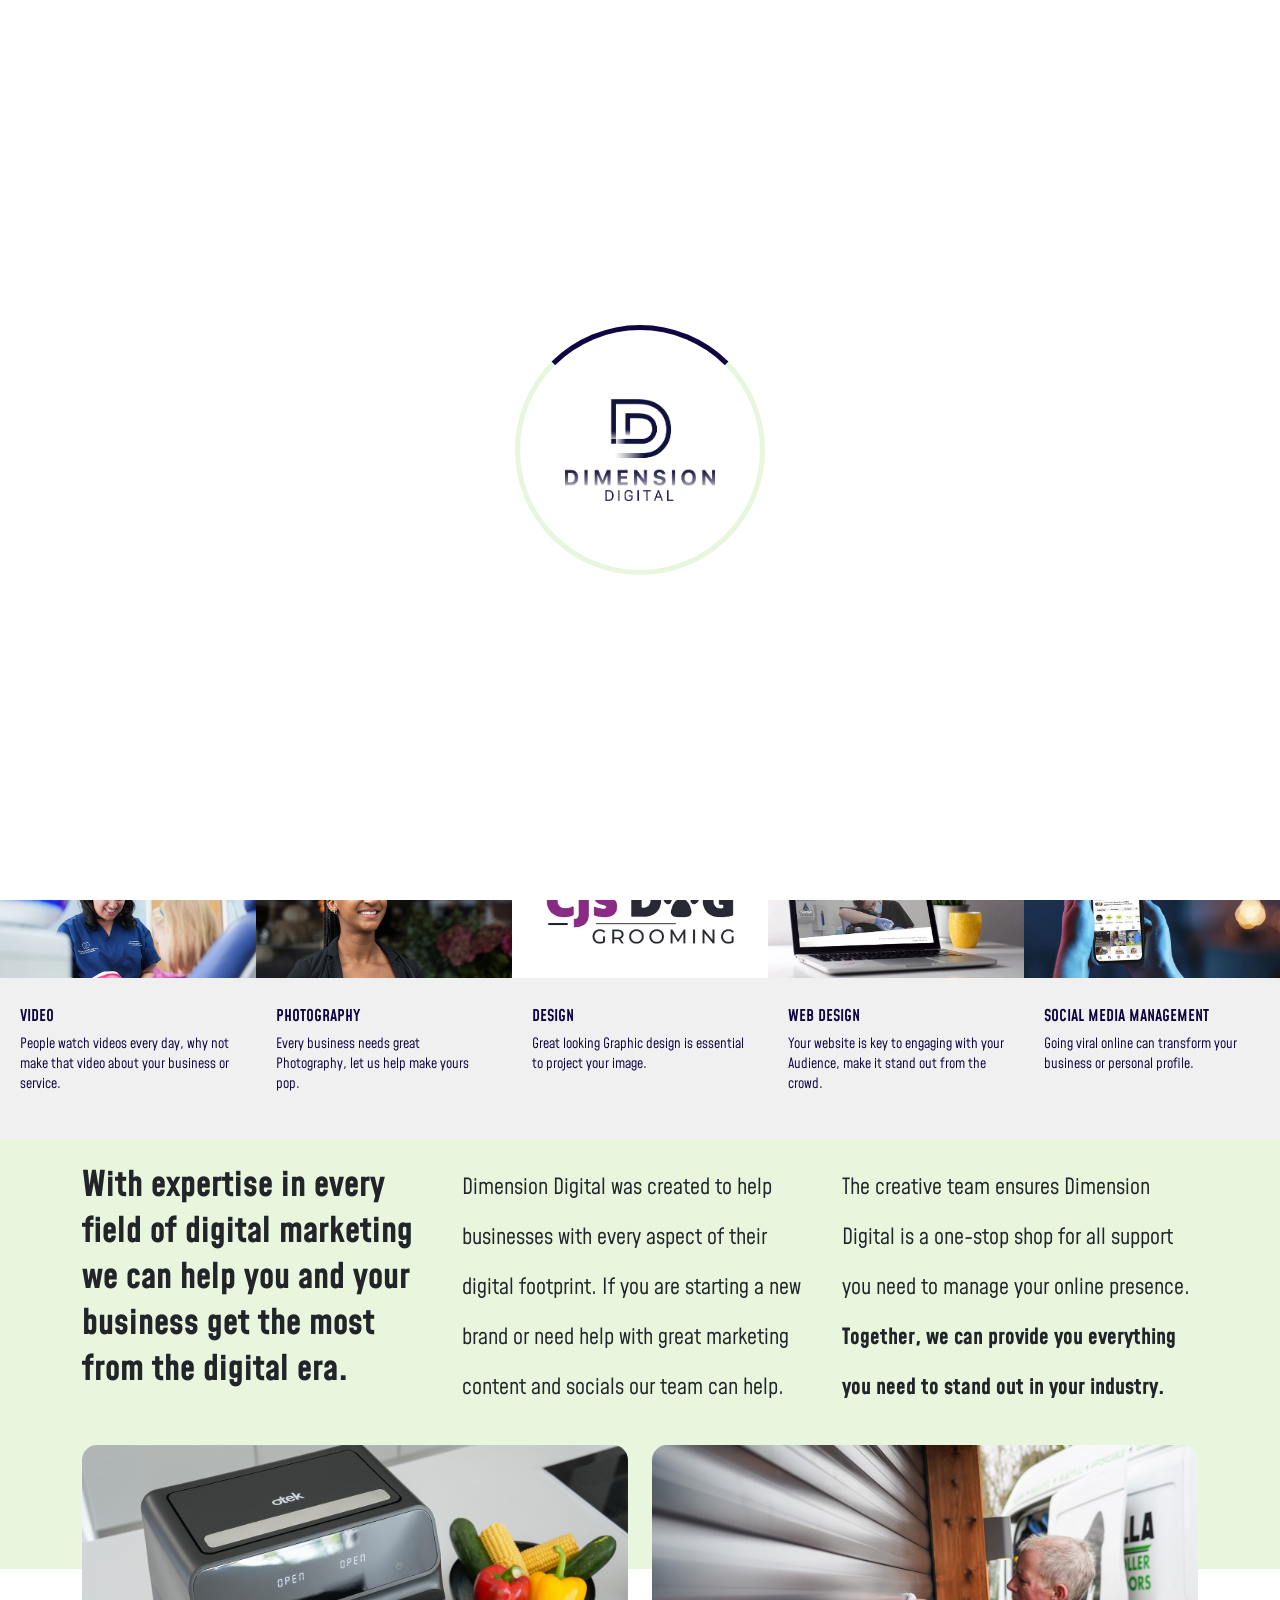
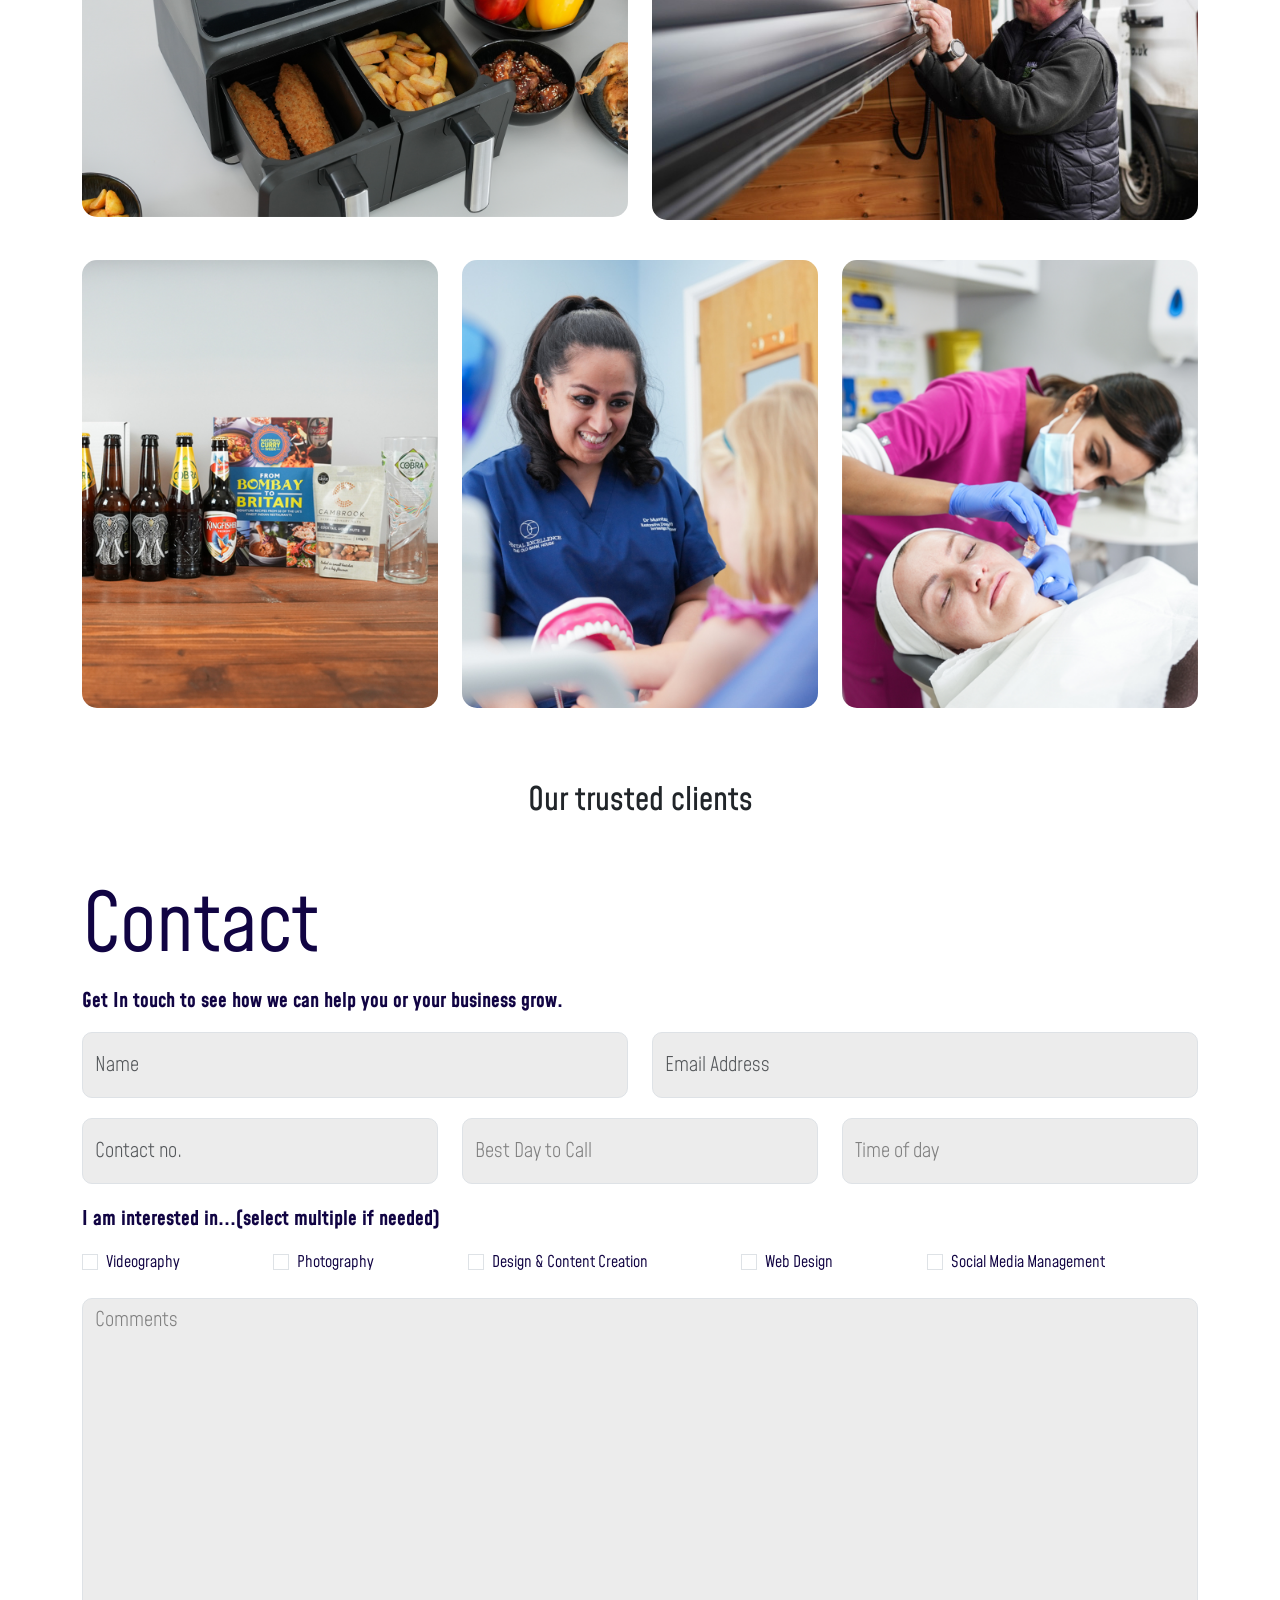
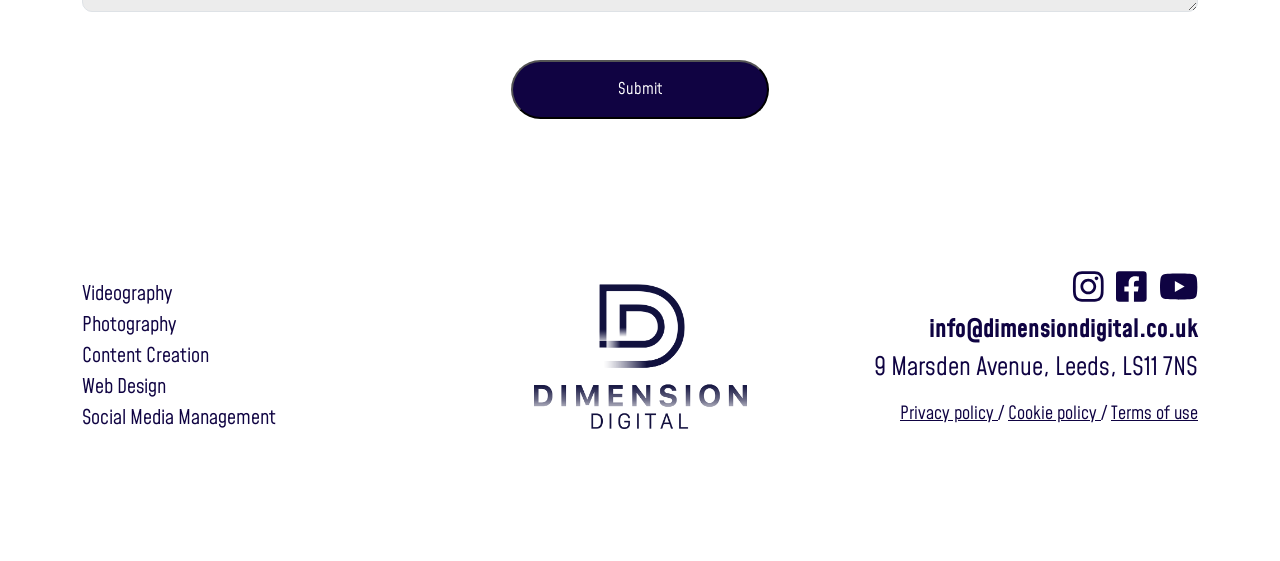
==== commit a90d6fa2: "usa yes i added" ====
--- a/index.html
+++ b/index.html
@@ -26,6 +26,24 @@
 
   <!-- header -->
   <header class="shadow-lg" id="header"> 
+
+<!-- preloader -->
+    <div class="preloaderBg" id="preloader">
+        <div class="preloader-wrap">
+        <div class="preloader-logo"></div>
+        <div class="preloader-circle"></div>
+        </div>
+    </div>
+    <!-- end -->
+     <script>
+    $(window).on('load', function() { // makes sure the whole site is loaded
+        $('#preloader').delay(350).fadeOut('fast'); // will fade out the white DIV that covers the website.
+        $('html').css({
+            'overflow-y': 'auto'
+        });
+        // animateThings();
+    });
+     </script>
     <div class="container-fluid m-0 p-0">
       <!--  -->
       <nav class="navbar navbar-expand-lg p-0 m-0">
@@ -571,5 +589,155 @@
             document.getElementById('error-popup').style.display = "none"
         }
  </script>
+ <!-- preloader -->
+  <script>
+    // Variables to track loading state and minimum time
+    var pageLoaded = false;
+    var minTimeElapsed = false;
+
+    // Function to hide the preloader, called when both conditions are met
+    function hidePreloader() {
+        if (pageLoaded && minTimeElapsed) {
+            $('#preloader').fadeOut('fast', function() {
+                // Callback after fadeOut completes: re-enable scrolling
+                $('body').css({
+                    'overflow-y': 'auto'
+                });
+            });
+        }
+    }
+
+    // 1. When the entire window has finished loading
+    $(window).on('load', function() {
+        pageLoaded = true; // Set flag that page content is ready
+        hidePreloader();   // Attempt to hide preloader
+    });
+
+    // 2. Set a timer for the minimum display duration (4 seconds)
+    $(document).ready(function() {
+        setTimeout(function() {
+            minTimeElapsed = true; // Set flag that minimum time has passed
+            hidePreloader();       // Attempt to hide preloader
+        }, 4000); // 4000 milliseconds = 4 seconds
+    });
+
+
+    // --- Your existing JavaScript for other carousels and form validation would go here ---
+    // Make sure this entire script block is placed at the end of your <body> tag.
+
+    $(document).ready(function(){
+
+        // --- First Carousel: Patient Testimonials (#patientCarousel) ---
+        var owlPatient = $("#patientCarousel");
+        if (owlPatient.length) {
+            owlPatient.owlCarousel({
+                loop: true, margin: 10, autoplay: false, nav: false, dots: true,
+                items: 3, slideBy: 3,
+                responsive:{
+                    0:{ items:1, slideBy:1 }, 768:{ items:2, slideBy:2 }, 1000:{ items:3, slideBy:3 }
+                }
+            });
+            $('#customPrevBtn').click(function() { owlPatient.trigger('prev.owl.carousel'); });
+            $('#customNextBtn').click(function() { owlPatient.trigger('next.owl.carousel'); });
+        }
+
+        // --- Second Carousel: Before & After Gallery (#productCarousel) ---
+        var owlProduct = $("#productCarousel");
+        if (owlProduct.length) {
+            owlProduct.owlCarousel({
+                loop: true, margin: 20, autoplay: false, nav: false, dots: false,
+                items: 4, slideBy: 1,
+                responsive:{
+                    0:{ items:1, slideBy:1 }, 600:{ items:2, slideBy:1 }, 1000:{ items:4, slideBy:1 }
+                }
+            });
+            $('#customPrevBtn2').click(function() { owlProduct.trigger('prev.owl.carousel'); });
+            $('#customNextBtn2').click(function() { owlProduct.trigger('next.owl.carousel'); });
+        }
+
+        // --- Third Carousel: Circular Gallery (#circularCarousel) ---
+        var owlCircular = $("#circularCarousel");
+        if (owlCircular.length) {
+            owlCircular.owlCarousel({
+                loop: true, margin: 10, autoplay: true, autoplayTimeout: 2000,
+                nav: false, dots: false, center: true,
+                items: 3, slideBy: 1,
+                responsive:{
+                    0:{ items:1, slideBy:1, margin: 0 }, 768:{ items:2, slideBy:1 }, 1000:{ items:3, slideBy:1 }
+                }
+            });
+            $('#prevCircularBtn').click(function() { owlCircular.trigger('prev.owl.carousel'); });
+            $('#nextCircularBtn').click(function() { owlCircular.trigger('next.owl.carousel'); });
+
+            owlCircular.on('translated.owl.carousel', function(event) {
+                $(this).find('.owl-item img').removeClass('centered-active-style');
+                $(this).find('.owl-item.active.center img').addClass('centered-active-style');
+            });
+            setTimeout(function() {
+                owlCircular.find('.owl-item.active.center img').addClass('centered-active-style');
+            }, 50);
+        }
+
+        // --- Fourth Carousel: Logos Carousel (#logosCarousel) ---
+        var owlLogos = $("#logosCarousel");
+        if (owlLogos.length) {
+            owlLogos.owlCarousel({
+                loop: true, margin: 30, autoplay: true, autoplayTimeout: 3000, autoplayHoverPause: true,
+                nav: false, dots: false,
+                items: 4, slideBy: 1,
+                responsive:{
+                    0:{ items:1, slideBy:1 }, 600:{ items:2, slideBy:1 }, 1000:{ items:4, slideBy:1 }
+                }
+            });
+        }
+
+        // --- Bootstrap Form Validation and Scroll Logic ---
+        (function() {
+            "use strict";
+            var forms = document.querySelectorAll(".needs-validation");
+            Array.prototype.slice.call(forms).forEach(function(form) {
+                form.addEventListener(
+                    "submit",
+                    function(event) {
+                        if (!form.checkValidity()) {
+                            event.preventDefault(); event.stopPropagation();
+                            $('html,body').animate({ scrollTop: $("#r-id").offset().top - 100 }, 1000);
+                        }
+                        form.classList.add("was-validated");
+                    }, false
+                );
+            });
+        })();
+
+        // --- File Uploader "Add More" Button Logic ---
+        let a = 2;
+        let addBtn = document.getElementById("add-btn");
+        addBtn.addEventListener("click", function(e) {
+            if (a < 5) {
+                var fileUploaderDiv = document.getElementById("file-upload-container");
+                e.preventDefault();
+                fileUploaderDiv.style.paddingTop = "1rem";
+                var newElement = document.createElement("div");
+                newElement.className = "position-relative";
+                newElement.innerHTML = `
+                    <input type="text" placeholder="Upload" class="form-control file" name="file${a}" onfocus="this.type='file'">
+                    <div class="svg-div">
+                    <img src="assets/img/upload.svg" alt="">
+                    </div>`;
+                fileUploaderDiv.appendChild(newElement);
+                a++;
+            } else {
+                addBtn.setAttribute("disabled", "");
+            }
+        });
+
+        // --- Dynamic Document Title Update ---
+        let documentTitleElement = document.getElementById("document-title");
+        if (documentTitleElement) {
+            documentTitleElement.innerText = "Dr Thelma Cavallini - Patient Referral";
+        }
+    });
+</script>
+  <!-- nnnnnnnnnnnnn -->
 </body>
 </html>
--- a/css/style.css
+++ b/css/style.css
@@ -1403,4 +1403,53 @@
 }
 #index-gallery {
     margin-top: 0px;
-}+}
+/* preloader css */
+.preloaderBg {
+    z-index: 1000000000000000000;
+    position: fixed;
+    z-index: 10000;
+    top: 0;
+    background: #fff;
+    width: 100%;
+    height: 100%;
+    text-align: center;
+    display: flex
+;
+    align-items: center;
+    justify-content: center;
+}
+.preloader-wrap {
+    position: relative;
+    width: 250px;
+    height: 250px;
+}
+.preloader-logo {
+    margin: auto;
+    background: url(/assets/a-images/Dimension-Digital-Logo-3.webp) no-repeat center;
+    background-size: 150px;
+    width: 200px;
+    height: 200px;
+    position: absolute;
+    top: 25px;
+    left: 25px;
+}
+.preloader-circle {
+    border: 5px solid rgba(137, 210, 86, .2);
+    border-top: 5px solid #110443;
+    border-radius: 50%;
+    width: 250px;
+    height: 250px;
+    animation: spin 1.5s ease-in-out infinite;
+    position: absolute;
+    top: 0;
+}
+    @keyframes spin {
+        0% {
+            transform: rotate(0deg);
+        }
+
+        100% {
+            transform: rotate(360deg);
+        }
+    }
